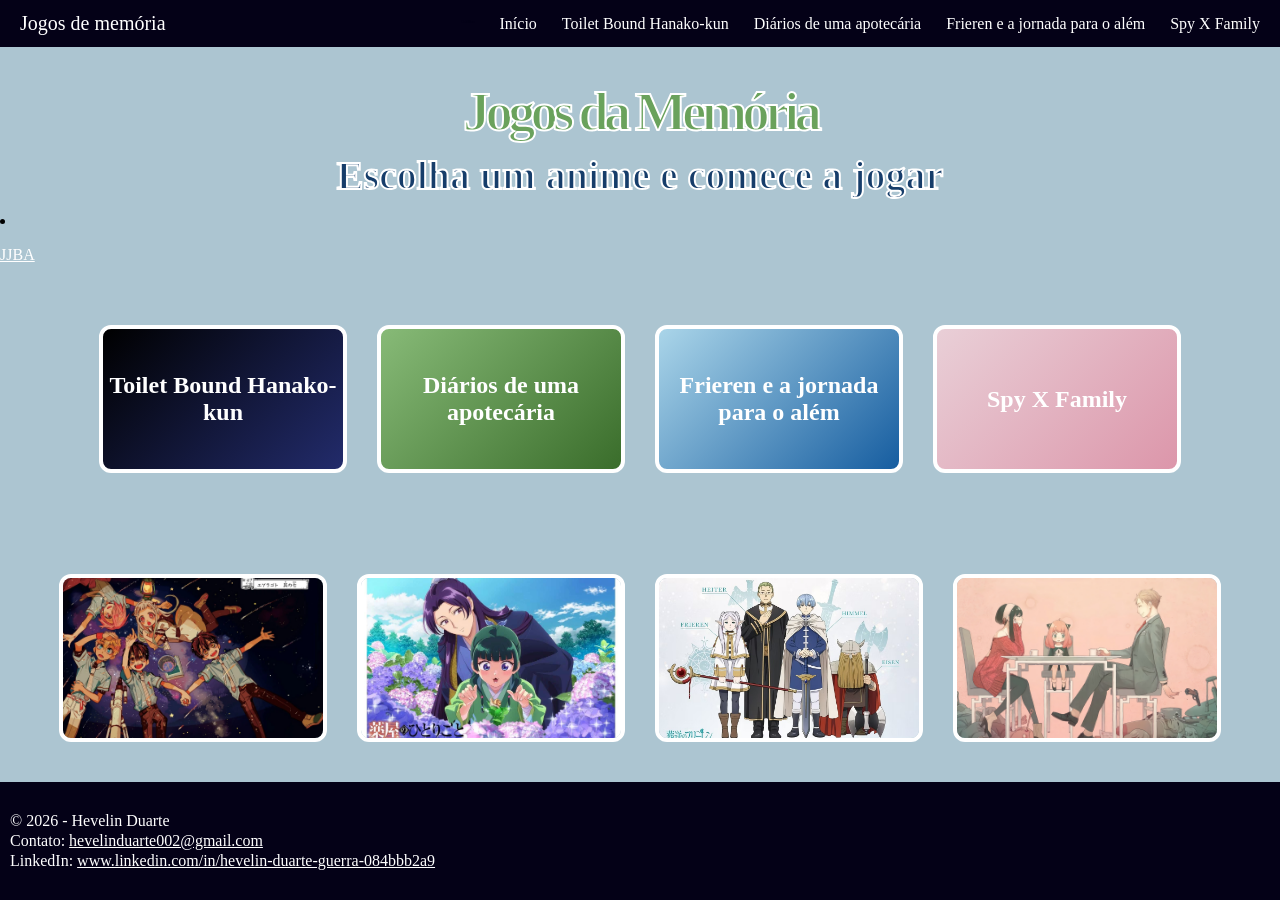
==== JogosDaMemoria_Animes/index.html @ 1722360f "Update index.html" ====
<html lang="pt-br"> 
    <head> 
        <meta charset="UTF-8"> 
        <meta name="viewport" content="width=device-width, initial-scale=1.0"> 
        <title>Jogos da Memória</title> 
        <link rel="stylesheet" href="css/style.css"> 
    </head>
    <body> 
        <nav class="navbar"> 
            <div class="nav-container"> 
                <a href="https://jogos-da-memoria-animes-3wt7.vercel.app/" class="logo">Jogos de memória</a>
                <ul class="nav-links">
                    <li class="Segredo">
                        <a href="#" onclick="abrirPerguntas(event)"><p>Católico</p>
                        </a>
                    </li>
                    <li><a href="https://jogos-da-memoria-animes-3wt7.vercel.app/">Início</a></li>
                    <li><a href="https://jogos-da-memoria-animes-p3ok.vercel.app/">Toilet Bound Hanako-kun</a></li>
                    <li><a href="https://jogos-da-memoria-animes-eill.vercel.app/">Diários de uma apotecária</a></li>
                    <li><a href="https://jogos-da-memoria-animes-7766.vercel.app/">Frieren e a jornada para o além</a></li>
                    <li><a href="https://jogos-da-memoria-animes-so8a.vercel.app/">Spy X Family</a></li>
                </ul> 
            </div> 
        </nav>
        <header> 
            <br> 
            <h1 class="titulo-principal">Jogos da Memória</h1> 
            <h2 class="titulo-secundario">Escolha um anime e comece a jogar</h2> 
            <li class="Segredo2">
                <a href="#" onclick="abrirPerguntas1(event)"><p>JJBA</p>
                </a>
            </li>
            
        </header>
        <main class="jogos"> 
            <a href="https://jogos-da-memoria-animes-p3ok.vercel.app/" class="card hanako">
                <h2>Toilet Bound Hanako-kun</h2>
            </a>

            <a href="https://jogos-da-memoria-animes-eill.vercel.app/" class="card maomao">
                <h2>Diários de uma apotecária</h2>
            </a>
            <a href="https://jogos-da-memoria-animes-7766.vercel.app/" class="card frieren">
                <h2>Frieren e a jornada para o além</h2>
            </a>
            <a href="https://jogos-da-memoria-animes-so8a.vercel.app/" class="card anya">
                <h2>Spy X Family</h2>
            </a>
           
        </main>
        <section class="jogos-imagem">

            <a href="https://jogos-da-memoria-animes-p3ok.vercel.app/" class="card-img">
                <img src="img/Hanako.jpg" alt="Hanako">
                <span>Toilet Bound Hanako-kun</span>
            </a>
            <a href="https://jogos-da-memoria-animes-eill.vercel.app/" class="card-img">
                <img src="img/maomao.jpg" alt="Maomao">
                <span>Diários de uma apotecária</span>
            </a>
            <a href="https://jogos-da-memoria-animes-7766.vercel.app/" class="card-img">
                <img src="img/frieren.jpg" alt="Frieren">
                <span>Frieren e a jornada para o além</span>
            </a>
            <a href="https://jogos-da-memoria-animes-so8a.vercel.app/" target="_blank" class="card-img">
                <img src="img/Anya.jpg" alt="Anya">
                <span>Spy X Family</span>
            </a>
        </section>
        <footer style="color: black;"> 
        <br> 
            <p>© 2026 - Hevelin Duarte </p> 
            <p>Contato: <a href="hevelinduarte002@gmail.com">hevelinduarte002@gmail.com</a></p> 
            <p>LinkedIn: <a href="www.linkedin.com/in/hevelin-duarte-guerra-084bbb2a9">www.linkedin.com/in/hevelin-duarte-guerra-084bbb2a9</a></p> 
            <br> 
        </footer>
            <script>
                    function abrirPerguntas(event) {
                        event.preventDefault();
                        const perguntas = [
                            { pergunta: "Qual santo é conhecido por cuidar dos animais?", resposta: 
                            ["francisco", "sao francisco", "sao francisco de assis", "assis"] },
                            { pergunta: "Qual santa é padroeira da música?", resposta: ["cecilia", "santa cecilia"]},
                            { pergunta: "Qual santo é o pai adotivo de Jesus?", resposta: ["jose", "sao josé", "sao jose"]},
                            { pergunta: "Qual santa é associada à visão?", resposta: ["luzia", "santa luzia", "lúcia", "santa lúcia"]},
                            { pergunta: "Qual santo é amigo dos jovens?", resposta: ["bosco", "joão bosco", "dom bosco", "joao"]},
                            { pergunta: "Quem escreveu 'Confissões?", resposta: ["agostinho", "santo agostinho"]},
                            { pergunta: "Qual santa fundou as Clarissas?", resposta: ["clara", "santa clara"]},
                            { pergunta: "Qual papa sucedeu o 'Papa do Sorriso'?", resposta: ["joao paulo ii", "sao joao paulo ii", "joão paulo ii"]},
                            { pergunta: "Qual título mariano está ligado ao escapulário?", resposta: ["carmo", "nossa senhora do carmo", "nossa senhora"]},
                            { pergunta: "Qual foi o santo que cantou 'Preferisco il Paradiso'?", resposta: ["filipe", "neri", "felipe", "sao filipe neri", "sâo filipe néri"]}
                        ];
                    
                    const sorteada = perguntas[Math.floor(Math.random() * perguntas.length)];
                    let respostaUsuario = prompt(sorteada.pergunta);
                    if (respostaUsuario) {
                        let resposta = respostaUsuario.toLowerCase().trim();
                        let acertou = sorteada.resposta.some(r => resposta.includes(r));
                        if(acertou) {
                            alert("Correto! Entrando...");
                            window.location.href = "https://jogo-da-memoria-dos-santos.vercel.app/";
                        } else {
                            alert("Resposta incorreta!");
                            window.location.reload();
                        }
                    } else{
                        alert("Você cancelou");
                        window.location.reload();
                    }}
                    function abrirPerguntas1(event) {
                        event.preventDefault();
                        const questoes = [
                            { questao: "Qual é o nome do Stand evoluído do Giorno?", resposta1: 
                            ["golden experience requiem"] },
                            { questao: "Qual é o nome do stand do Jotaro? ", 
                            resposta1: ["star platinum"]},
                            { questao: "Qual é o nome do Stand evoluído do Polnareff?", 
                            resposta1: ["silver chariot requiem"]},
                            { questao: "Qual é o nome do Zeppeli da parte 7?", 
                            resposta1: ["gyro", "gyro zeppeli"]},
                            { questao: "Qual é o nome da cidade da parte 4 de JJBA?", 
                            resposta1: ["morioh cho", "morioh"]},
                            { questao: "Quem é a 'mãe' da parte 5 de JJBA?", 
                            resposta1: ["bruno", "bucciarati", "bruno bucciarati"]},
                            { questao: "De qual número o Mista mais 'gosta' (Ironia)?", 
                            resposta1: ["4", "quatro"]},
                            { questao: "Qual foi o meio inesperado que levou à derrota do vilão da Parte 4", 
                            resposta1: ["ambulancia", "ambulância"]},
                            { questao: "Qual personagem aparece nas Partes 1 e 3 e influencia ou é mencionado em várias outras partes?", resposta1: ["dio", "diooooo", "dio brando"]},
                            { questao: "Qual JoJo é conhecido por ser o mais cavalheiro e gentil comparando com os outros JoJo's?", 
                            resposta1: ["jonathan", "jonathan joestar"]},
                            { questao: "Qual personagem virou chefe da máfia aos 15 anos?", 
                            resposta1: ["giorno", "giorno giovanna"]},
                            { questao: "Qual personagem derrotou um ser supremo?", 
                            resposta1: ["joseph", "joseph joestar"]},
                            { questao: "Qual é o nome da criança da parte 6? ", 
                            resposta1: ["emporio", "emporio alnino"]},
                            { 
                            questao: "Qual Stand da Parte 3 é considerado fraco pelo próprio usuário, mas se torna mortal por atacar de dentro?", 
                            resposta1: ["the lovers", "lovers", "amantes", "os amantes"]},
                            { questao: "Qual é o personagem favorito do Araki que aparece na Parte 4, tem histórias próprias e reaparece futuramente na obra?", 
                            resposta1: ["rohan", "rohan kishibe", "kishibe rohan"]},
                            { questao: "Qual personagem enfrentou um bebê usuário de Stand?", 
                            resposta1: ["kakyoin", "noriaki kakyoin"]},
                            { questao: "Qual personagem brinca de aviãozinho até depois de mais velho?", 
                            resposta1: ["narancia", "narancia ghirga"]},
                            { questao: "Quais JoJo's reaparecem como suas formas alternativas mesmo após suas histórias?", 
                            resposta1: ["jonathan, josuke, giorno",
                                                    "jonathan joestar, josuke higashikata, giorno giovanna",
                                                    "jonathan, josuke higashikata, giorno",
                                                    "jonathan joestar, josuke, giorno",
                                                    "jonathan, josuke",
                                                    "jotaro, jolyne",
                                                    "jolyne, jotaro",
                                                    "jolyne kujo, jotaro kujo",
                                                    "jotaro, jolyne, jonathan, josuke",
                                                    "jotaro, jolyne, jonathan, josuke, giorno",
                                                    "jonathan, jotaro, josuke, giorno, jolyne"]
                            },
                            { questao: "Qual é o nome do 'dinossauro' em JoJo?", 
                            resposta1: [
                                                    "diego",
                                                    "diego brando",
                                                    "dio",
                                                    "dio brando",
                                                    "dio parte 7",
                                                    "diego brando parte 7"]
                            }, 
                            { questao: "Quais personagens de JoJo têm natureza diferente dos usuários de Stand comuns, mesmo possuindo habilidades semelhantes?", 
                            resposta1: [
                                                    "mikitaka, ff",
                                                    "mikitaka hazekura, foo fighters",
                                                    "alienigena, ff",
                                                    "mikitaka, foo fighters"]
                            }
                        ];
                    // resposta.normalize("NFD").replace(/[\u0300-\u036f]/g, "")
                    const sorteada2 = questoes[Math.floor(Math.random() * questoes.length)];
                    let resposta1Usuario = prompt(sorteada2.questao);
                    if (resposta1Usuario) {
                        let resposta1 = resposta1Usuario.toLowerCase().trim();
                        let acertou = sorteada2.resposta1.some(r => resposta1.includes(r));
                        if(acertou) {
                            
                            alert("Correto! Você descobriu meu antigo anime favorito! Entrando...");
                            window.location.href = "https://jjba-pi.vercel.app/";
                        } else {
                            alert("Resposta incorreta!");
                            window.location.reload();
                        }
                     
                    } else{
                        alert("Você cancelou");
                        window.location.reload();
                    }}

        </script>
    </body>  
</html>
---- JogosDaMemoria_Animes/css/style.css ----
body {
    margin: 0;
    padding: 0;
    display: flex;
    flex-direction: column;
    min-height: 100vh;
    height: 100%;
    background-color: rgb(172, 197, 209);
}
h1{
    
    text-align: center;
    letter-spacing: -5px ; 
    margin: 0 !important  ;        /* Remove o espaço externo entre as linhas */
    line-height: 0.8 !important;     /* "Aperta" o espaço vertical entre as palavras */
    padding: 5px 0 !important;      /* Ajuste fino se precisar de um respiro mínimo */
    
    font-family:serif !important ;
}
.titulo-principal {
    font-size: 55px;
    color: #6aa25c;
    -webkit-text-stroke: 2px rgb(255, 255, 255);
}

.titulo-secundario {
    font-size: 40px;
    color: rgb(22, 61, 106);
    -webkit-text-stroke: 2px rgb(255, 255, 255);
    text-align: center;
    
    margin: 3;        
       
    padding: 10px 0 !important;     
    font-family:serif !important ;
}

header{
    background-color: rgb(172, 197, 209);
    margin: 0; /* Garante que não haja espaço fora */
    padding: 20px 0;
    width: 100%;
}


.grade-imagens {
    flex: 1; 
    padding: 0px;
    
 
}
.grade-imagens img{
    width: 139px;
    height: auto;
    object-fit: cover;
    cursor: pointer;
    filter: brightness(0.9);
    border-radius: 8px;
    border: 3px solid #ffffff;
    
}
table{
    margin: auto;
}
.container-principal {
    display: flex;          /* Coloca a tabela e a barra lado a lado */
    align-items: stretch;   /* Faz a barra lateral esticar até o final */
    display: flex;
    flex: 1; /* Faz o container ocupar todo o resto da altura */
    background-color: rgb(0, 0, 0) !important; 
}

footer{
    background-color:rgb(4, 1, 23);
    margin: 0; /* Garante que não haja espaço fora */
    padding: 10px 0px;
    width: 100%;
    
}
footer p{
    text-align: justify;
    text-indent: 10px;
    color: rgb(255, 255, 255);
    margin: 2px 0px ;
}
a {
    color: white !important;
}
td {
    padding: 0.5px;
}
.espaco{
    width: 38px;
}
.linha-espaco{
    height: 30px;
}
.navbar {
    background-color: rgb(4, 1, 23); /* mesma cor do container */
    padding: 12px 20px;
}

.nav-container {
    display: flex;
    justify-content: space-between;
    align-items: center;
}

.logo {
    font-family: Georgia, serif;
    font-size: 20px;
    color: rgb(255, 255, 255) !important;
    text-decoration: none;
}

.nav-links {
    list-style: none;
    display: flex;
    gap: 25px;
    margin: 0;
}

.nav-links li a {
    color: rgb(255, 255, 255) !important;
    text-decoration: none;
    font-size: 16px;
    transition: 0.3s;
}

.nav-links li a:hover {
    color: #aaaaaa;
}
.jogos {
    display: flex;
    justify-content: center;
    gap: 30px;
    flex-wrap: wrap;
    margin: 25px 40px 10px 40px;
    flex: 1;
}
.jogos-imagem {
    margin: 10px 40px 40px 40px; /* reduz em cima */
}

.card {
    width: 240px;
    height: 140px;
    color: white;
    text-decoration: none;
    display: flex;
    align-items: center;
    justify-content: center;
    border-radius: 12px;
    transition: 0.3s;
    border: 2px solid white;
    text-align: center;
}

.card:hover {
    transform: scale(1.05);
    background-color: black;
}
/* 🟣 HANAKO */
.hanako {
    background: linear-gradient(135deg, black, rgb(34, 43, 107));
    border: 4px solid rgb(255, 255, 255);
}

.hanako:hover {
    background: linear-gradient(135deg, #24264b, rgb(5, 5, 61));
    transform: scale(1.05);
}

/* 🟤 MAOMAO */
.maomao {
    background: linear-gradient(135deg, rgb(135, 186, 119), rgb(58, 109, 43));
    border: 4px solid rgb(255, 255, 255);
}

.maomao:hover {
    background: linear-gradient(135deg, #d09c73bc, #ab6c3bbc);
    transform: scale(1.05);
}

/* ⚪ FRIEREN */
.frieren {
    background: linear-gradient(135deg, #aad5e9, #165da0);
    color: black;
    border: 4px solid rgb(255, 255, 255);
}

.frieren:hover {
    background: linear-gradient(135deg, #c1ebff, #4a7bd1);
    transform: scale(1.05);
}
.anya {
    background: linear-gradient(135deg, rgb(233, 207, 215), rgb(220, 150, 170));
    color: black;
    border: 4px solid rgb(255, 255, 255);
}

.anya:hover {
    background: linear-gradient(135deg, rgb(120, 160, 140),rgb(172, 206, 189));
    transform: scale(1.05);
}
.jogos-imagem {
    display: flex;
    justify-content: center;
    gap: 30px;
    flex-wrap: wrap;
    margin: 40px;
}

/* CARD */
.card-img {
    width: 260px;
    height: 160px;
    border-radius: 12px;
    overflow: hidden;
    position: relative;
    text-decoration: none;
    display: block;
    border: 4px solid rgb(255, 255, 255);
}

/* IMAGEM */
.card-img img {
    width: 100%;
    height: 100%;
    object-fit: cover;
    transition: 0.4s;
}

/* TEXTO */
.card-img span {
    position: absolute;
    bottom: 0;
    width: 100%;
    background: rgba(0,0,0,0.6);
    color: white;
    text-align: center;
    padding: 8px;
    font-size: 16px;
}


/* HOVER */
.card-img:hover img {
    transform: scale(1.1);
    filter: brightness(0.7);
}
.segredo{
    color: rgb(4, 1, 23) !important ;
}
.segredo p{
    color: rgb(4, 1, 23) !important ;
    font-size: 4px;
}
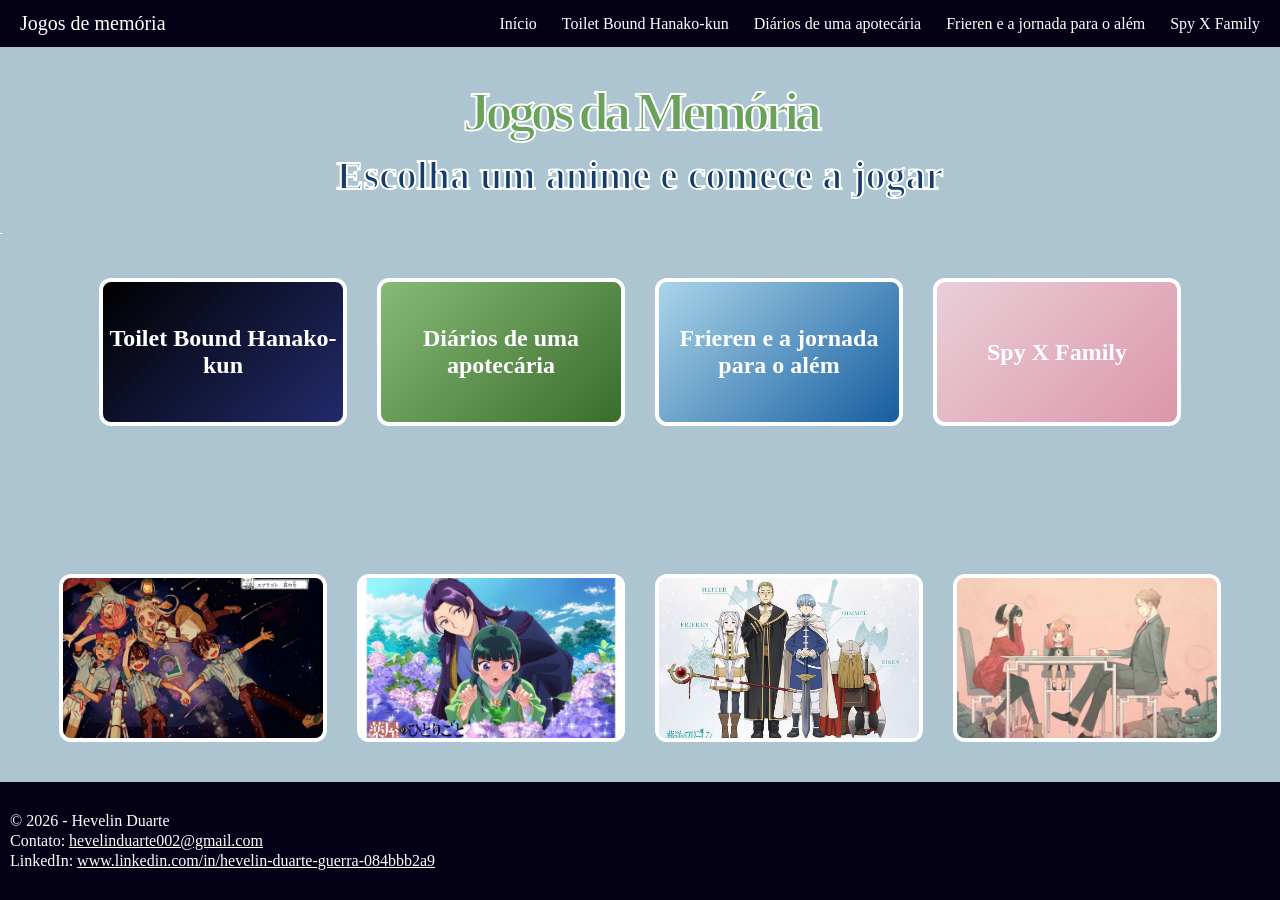
==== commit b3e5352b: "Update index.html" ====
--- a/JogosDaMemoria_Animes/index.html
+++ b/JogosDaMemoria_Animes/index.html
@@ -19,7 +19,9 @@
                     <li><a href="https://jogos-da-memoria-animes-eill.vercel.app/">Diários de uma apotecária</a></li>
                     <li><a href="https://jogos-da-memoria-animes-7766.vercel.app/">Frieren e a jornada para o além</a></li>
                     <li><a href="https://jogos-da-memoria-animes-so8a.vercel.app/">Spy X Family</a></li>
+                    
                 </ul> 
+                
             </div> 
         </nav>
         <header> 
@@ -66,7 +68,9 @@
                 <img src="img/Anya.jpg" alt="Anya">
                 <span>Spy X Family</span>
             </a>
+
         </section>
+
         <footer style="color: black;"> 
         <br> 
             <p>© 2026 - Hevelin Duarte </p> 
@@ -74,126 +78,158 @@
             <p>LinkedIn: <a href="www.linkedin.com/in/hevelin-duarte-guerra-084bbb2a9">www.linkedin.com/in/hevelin-duarte-guerra-084bbb2a9</a></p> 
             <br> 
         </footer>
-            <script>
-                    function abrirPerguntas(event) {
-                        event.preventDefault();
-                        const perguntas = [
-                            { pergunta: "Qual santo é conhecido por cuidar dos animais?", resposta: 
-                            ["francisco", "sao francisco", "sao francisco de assis", "assis"] },
-                            { pergunta: "Qual santa é padroeira da música?", resposta: ["cecilia", "santa cecilia"]},
-                            { pergunta: "Qual santo é o pai adotivo de Jesus?", resposta: ["jose", "sao josé", "sao jose"]},
-                            { pergunta: "Qual santa é associada à visão?", resposta: ["luzia", "santa luzia", "lúcia", "santa lúcia"]},
-                            { pergunta: "Qual santo é amigo dos jovens?", resposta: ["bosco", "joão bosco", "dom bosco", "joao"]},
-                            { pergunta: "Quem escreveu 'Confissões?", resposta: ["agostinho", "santo agostinho"]},
-                            { pergunta: "Qual santa fundou as Clarissas?", resposta: ["clara", "santa clara"]},
-                            { pergunta: "Qual papa sucedeu o 'Papa do Sorriso'?", resposta: ["joao paulo ii", "sao joao paulo ii", "joão paulo ii"]},
-                            { pergunta: "Qual título mariano está ligado ao escapulário?", resposta: ["carmo", "nossa senhora do carmo", "nossa senhora"]},
-                            { pergunta: "Qual foi o santo que cantou 'Preferisco il Paradiso'?", resposta: ["filipe", "neri", "felipe", "sao filipe neri", "sâo filipe néri"]}
-                        ];
+        <script>
+            function abrirPerguntas(event) {
+                event.preventDefault();
+                const perguntas = [
+                    { pergunta: "Qual santo é conhecido por cuidar dos animais?", resposta: 
+                    ["francisco", "sao francisco", "sao francisco de assis", "assis"] },
+                    { pergunta: "Qual santa é padroeira da música?", resposta: ["cecilia", "santa cecilia"]},
+                    { pergunta: "Qual santo é o pai adotivo de Jesus?", resposta: ["jose", "sao josé", "sao jose"]},
+                    { pergunta: "Qual santa é associada à visão?", resposta: ["luzia", "santa luzia", "lúcia", "santa lúcia"]},
+                    { pergunta: "Qual santo é amigo dos jovens?", resposta: ["bosco", "joão bosco", "dom bosco", "joao"]},
+                    { pergunta: "Quem escreveu 'Confissões?", resposta: ["agostinho", "santo agostinho"]},
+                    { pergunta: "Qual santa fundou as Clarissas?", resposta: ["clara", "santa clara"]},
+                    { pergunta: "Qual papa sucedeu o 'Papa do Sorriso'?", resposta: ["joao paulo ii", "sao joao paulo ii", "joão paulo ii"]},
+                    { pergunta: "Qual título mariano está ligado ao escapulário?", resposta: ["carmo", "nossa senhora do carmo", "nossa senhora"]},
+                    { pergunta: "Qual foi o santo que cantou 'Preferisco il Paradiso'?", resposta: ["filipe", "neri", "felipe", "sao filipe neri", "sâo filipe néri"]}
+                ];
                     
-                    const sorteada = perguntas[Math.floor(Math.random() * perguntas.length)];
-                    let respostaUsuario = prompt(sorteada.pergunta);
-                    if (respostaUsuario) {
-                        let resposta = respostaUsuario.toLowerCase().trim();
-                        let acertou = sorteada.resposta.some(r => resposta.includes(r));
-                        if(acertou) {
-                            alert("Correto! Entrando...");
-                            window.location.href = "https://jogo-da-memoria-dos-santos.vercel.app/";
+                let perguntasRestantes = [...questoes];
+                const sorteada2 = pegarPergunta();
+
+                function pegarPergunta() {
+                    if (perguntasRestantes.length === 0) {
+                        perguntasRestantes = [...questoes]; // reinicia quando acabar
+                    }
+                    const index = Math.floor(Math.random() * perguntasRestantes.length);
+                    const pergunta = perguntasRestantes[index];
+                    perguntasRestantes.splice(index, 1); // remove a pergunta usada
+                    return pergunta;
+                }
+                let respostaUsuario = prompt(sorteada.pergunta);
+                if (respostaUsuario) {
+                    let resposta = respostaUsuario.toLowerCase().trim();
+                    let acertou = sorteada.resposta.some(r => resposta.includes(r));
+                    if(acertou) {
+                        alert("Correto! Entrando...");
+                        window.location.href = "https://jogo-da-memoria-dos-santos.vercel.app/";
+                    } else {
+                        alert("Resposta incorreta!");
+                        window.location.reload();}
+                } else{
+                    alert("Você cancelou");
+                    window.location.reload();
+                }}
+            
+            function abrirPerguntas1(event) {
+                event.preventDefault();
+                const faceis = [
+                    /*1*/{q: "Qual é o nome do Stand do Jotaro? ", r: ["star platinum"]},
+                    /*2*/{q: "Qual JoJo é conhecido por ser o mais cavalheiro? ", r: ["jonathan", "jonathan joestar"]},
+                    /*3*/{q: "Qual JoJo virou chefe da máfia aos 15 anos?", r: ["giorno giovanna", "giorno"]},
+                    /*4*/{q: "Qual personagem derrotou um ser supremo? ", r: ["joseph", "joseph joestar"]},
+                    /*5*/{q: "Qual foi a parte que teve uma cena 'escondida' pela primeira vez na abertura?", r: ["parte 3", "stardust crusaders"]},
+                    /*6*/{q: "Em qual parte de JJBA os personagens se despedem dando joinha?", r: ["diamond is unbreakable", "parte 4"]}
+                ]
+                const medias = [
+                    /*7*/{q: "Qual personagem conversa com um sapo?", r: ["doppio"]},
+                    /*8*/{q: "Qual é o nome da cidade da parte 7 de JJBA?", r: ["morioh cho", "morioh"]},
+                    /*9*/{q: "Quem é a 'mãe' da parte 5 de JJBA?", r: ["bruno", "bucciarati", "bruno bucciarati"]},
+                    /*10*/{q: "De qual número o Mista mais 'gosta'? (Ironia)?", r:["4", "quatro"]},
+                    /*11*/{q: "Qual foi o meio inesperado que levou à derrota do vilão da Parte 4?", r: ["ambulância", "ambulancia"]},
+                    /*12*/{q: "Qual Stand da parte 3 é considerado fraco pelo próprio usuário, mas se torna morta por atacar de dentro?", r: ["lovers", "the lovers", "os amantes", "amantes"]},
+                    /*13*/{q: "Qual personagem enfrentou um bebê usuário de Stand? ", r: ["kakyoin", "noriaki kakyoin", "noriaki"] },
+                    /*14*/{q: "Qual personagem brinca de aviãozinho até depois de mais velho?", r: ["narancia", "narancia ghirga"]},
+                    /*15*/{q: "Qual é o nome do Zeppeli da parte 7?", r: ["gyro", "gyro zeppeli"]},
+                ]
+                const dificeis = [
+                    /*16*/{q: "Qual é o nome do Stand evoluído do Giorno?", r: ["golden experience requiem", "ger"]},
+                    /*17{q: "Qual é o nome da abertura da parte 4 que o Kira reverte o tempo? Ou o número do episódio", r: ["great days", "36"]},*/
+                    /*18*/{q: "Qual é o nome do Stand evoluído do Polnareff?", r: ["silver chariot requim", "scr"]},
+                    /*19*/{q: "Qual é o personagem que aparece nas partes 1 e 3, sendo mencionado em quase todas as outras partes, e aparecendo de forma alternativa na parte 7?", r: ["dio", "dio brando", "dioooo"]},
+                    /*20*/{q: "Qual é o nome da criança da parte 6? ", r: ["emporio", "emporio alnino"]},
+                ]
+
+                const muitoDificeis = [
+                    /*21*/{q: "Em qual episódio ocorre a cena simbólica onde personagens falecidos de Morioh aparecem dando joinha?", r: ["39", "episodio 39", "ultimo episodio", "episodio final", "episódio final", "último episódio"]},
+                    /*22*/{q: "Qual é o personagem favorito do Araki que aparece na Parte 4, tem um anime próprio e reaparece na parte 9?", r: ["rohan", "rohan kishibe", "kishibe rohan"]},
+                    /*23*/{q: "Quais JoJo's reaparecem como suas formas alternativas mesmo após suas histórias? (Diga pelo menos 2)", r: ["jonathan, josuke, giorno", "jonathan joestar, josuke higashikata, giorno giovanna", "jonathan, josuke higashikata, giorno", "jonathan joestar, josuke, giorno", "jonathan, josuke",]},
+                    /*24*/{q: "Qual é o nome do 'dinossauro' em JoJo?", r: ["diego", "diego brando","dio","dio parte 7", "diego brando parte 7"]}, 
+                    /*25*/{ q: "Quais personagens de JoJo têm natureza diferente dos usuários de Stand comuns, mesmo possuindo habilidades semelhantes?", r: ["mikitaka, ff", "mikitaka hazekura, foo fighters", "alienigena, ff", "mikitaka, foo fighters", "ff, alienigena"]},
+                    /*26*/{q: "Qual é o nome da abertura da parte 4 que o Kira reverte o tempo? Ou o número do episódio", r: ["great days", "36"]},
+
+                ]
+                let quantidadePerguntas = 3;
+                function primeiraPergunta() {
+                    let pergunta_01 = prompt("Você gosta de JoJo's Bizarre Adventure? (sim/nao)").toLowerCase().trim();
+                    if (["nao", "não"].includes(pergunta_01)) 
+                        {alert("Então tchau!"); window.location.reload(); return false;}
+                    let pergunta_02 = prompt("Você é fã de JJBA? (sim/nao)").toLowerCase().trim();
+                    if (pergunta_02 === "sim") 
+                        {quantidadePerguntas = 10; alert("Então responderá mais questões difíceis! Prepare-se!");
+                    }
+                    return true; }
+                    if (!primeiraPergunta()) return;
+                    let todas = [...faceis, ...medias, ...dificeis, ...muitoDificeis];
+                    let acertos = 0;
+                    for (let i = 0; i < quantidadePerguntas; i++) {
+                        let perguntaAtual = todas[Math.floor(Math.random() * todas.length)];
+                        let respostaUsuario = prompt(perguntaAtual.q);
+                        if (!respostaUsuario) {
+                            alert("Você cancelou");
+                            return;
+                        }
+                        let respostaFormatada = respostaUsuario.toLowerCase().trim();
+                        let acertou = perguntaAtual.r.some(r => respostaFormatada.includes(r));
+                        if (acertou) {
+                            alert("A resposta está....!");
+                            alert("E..xata!");
+                            acertos++;
                         } else {
-                            alert("Resposta incorreta!");
-                            window.location.reload();
+                            alert("A resposta está....!");
+                            alert("E..rrada!");
+                            return;
                         }
-                    } else{
-                        alert("Você cancelou");
-                        window.location.reload();
-                    }}
-                    function abrirPerguntas1(event) {
-                        event.preventDefault();
-                        const questoes = [
-                            { questao: "Qual é o nome do Stand evoluído do Giorno?", resposta1: 
-                            ["golden experience requiem"] },
-                            { questao: "Qual é o nome do stand do Jotaro? ", 
-                            resposta1: ["star platinum"]},
-                            { questao: "Qual é o nome do Stand evoluído do Polnareff?", 
-                            resposta1: ["silver chariot requiem"]},
-                            { questao: "Qual é o nome do Zeppeli da parte 7?", 
-                            resposta1: ["gyro", "gyro zeppeli"]},
-                            { questao: "Qual é o nome da cidade da parte 4 de JJBA?", 
-                            resposta1: ["morioh cho", "morioh"]},
-                            { questao: "Quem é a 'mãe' da parte 5 de JJBA?", 
-                            resposta1: ["bruno", "bucciarati", "bruno bucciarati"]},
-                            { questao: "De qual número o Mista mais 'gosta' (Ironia)?", 
-                            resposta1: ["4", "quatro"]},
-                            { questao: "Qual foi o meio inesperado que levou à derrota do vilão da Parte 4", 
-                            resposta1: ["ambulancia", "ambulância"]},
-                            { questao: "Qual personagem aparece nas Partes 1 e 3 e influencia ou é mencionado em várias outras partes?", resposta1: ["dio", "diooooo", "dio brando"]},
-                            { questao: "Qual JoJo é conhecido por ser o mais cavalheiro e gentil comparando com os outros JoJo's?", 
-                            resposta1: ["jonathan", "jonathan joestar"]},
-                            { questao: "Qual personagem virou chefe da máfia aos 15 anos?", 
-                            resposta1: ["giorno", "giorno giovanna"]},
-                            { questao: "Qual personagem derrotou um ser supremo?", 
-                            resposta1: ["joseph", "joseph joestar"]},
-                            { questao: "Qual é o nome da criança da parte 6? ", 
-                            resposta1: ["emporio", "emporio alnino"]},
-                            { 
-                            questao: "Qual Stand da Parte 3 é considerado fraco pelo próprio usuário, mas se torna mortal por atacar de dentro?", 
-                            resposta1: ["the lovers", "lovers", "amantes", "os amantes"]},
-                            { questao: "Qual é o personagem favorito do Araki que aparece na Parte 4, tem histórias próprias e reaparece futuramente na obra?", 
-                            resposta1: ["rohan", "rohan kishibe", "kishibe rohan"]},
-                            { questao: "Qual personagem enfrentou um bebê usuário de Stand?", 
-                            resposta1: ["kakyoin", "noriaki kakyoin"]},
-                            { questao: "Qual personagem brinca de aviãozinho até depois de mais velho?", 
-                            resposta1: ["narancia", "narancia ghirga"]},
-                            { questao: "Quais JoJo's reaparecem como suas formas alternativas mesmo após suas histórias?", 
-                            resposta1: ["jonathan, josuke, giorno",
-                                                    "jonathan joestar, josuke higashikata, giorno giovanna",
-                                                    "jonathan, josuke higashikata, giorno",
-                                                    "jonathan joestar, josuke, giorno",
-                                                    "jonathan, josuke",
-                                                    "jotaro, jolyne",
-                                                    "jolyne, jotaro",
-                                                    "jolyne kujo, jotaro kujo",
-                                                    "jotaro, jolyne, jonathan, josuke",
-                                                    "jotaro, jolyne, jonathan, josuke, giorno",
-                                                    "jonathan, jotaro, josuke, giorno, jolyne"]
-                            },
-                            { questao: "Qual é o nome do 'dinossauro' em JoJo?", 
-                            resposta1: [
-                                                    "diego",
-                                                    "diego brando",
-                                                    "dio",
-                                                    "dio brando",
-                                                    "dio parte 7",
-                                                    "diego brando parte 7"]
-                            }, 
-                            { questao: "Quais personagens de JoJo têm natureza diferente dos usuários de Stand comuns, mesmo possuindo habilidades semelhantes?", 
-                            resposta1: [
-                                                    "mikitaka, ff",
-                                                    "mikitaka hazekura, foo fighters",
-                                                    "alienigena, ff",
-                                                    "mikitaka, foo fighters"]
-                            }
-                        ];
-                    // resposta.normalize("NFD").replace(/[\u0300-\u036f]/g, "")
-                    const sorteada2 = questoes[Math.floor(Math.random() * questoes.length)];
-                    let resposta1Usuario = prompt(sorteada2.questao);
-                    if (resposta1Usuario) {
-                        let resposta1 = resposta1Usuario.toLowerCase().trim();
-                        let acertou = sorteada2.resposta1.some(r => resposta1.includes(r));
-                        if(acertou) {
+                    }
+
+                    alert("Você descobriu meu antigo anime favorito!")
+                    alert("E provou que é digno! Entrando...");
+                    desafio();
+                    function desafio(){
+                        let escolha = prompt("Prefere entrar ou realizar mais um desafio?(desafio/entrar)" )
+                        if (escolha === "desafio") {
+                            let quantidadePerguntas = 20;
+                            let todas = [...faceis, ...medias, ...dificeis, ...muitoDificeis];
+                            let acertos = 0;
+
+                            for (let i = todas.length - 1; i > 0; i--) {
+                                let j = Math.floor(Math.random() * (i + 1));
+                                [todas[i], todas[j]] = [todas[j], todas[i]];
                             
-                            alert("Correto! Você descobriu meu antigo anime favorito! Entrando...");
-                            window.location.href = "https://jjba-pi.vercel.app/";
-                        } else {
-                            alert("Resposta incorreta!");
-                            window.location.reload();
-                        }
-                     
-                    } else{
-                        alert("Você cancelou");
-                        window.location.reload();
-                    }}
-
+                            for (let i = 0; i < quantidadePerguntas; i++) {
+                                let perguntaAtual = todas[i];
+                                let respostaUsuario = prompt(perguntaAtual.q);
+                                if (!respostaUsuario) {
+                                    alert("Você cancelou");
+                                    return;}
+                                let respostaFormatada = respostaUsuario.toLowerCase().trim();
+                                let acertou = perguntaAtual.r.some(r => respostaFormatada.includes(r));
+                                if (acertou) {
+                                    alert("A resposta está....!");
+                                    alert("E..xata!");
+                                    acertos++;
+                                }else {
+                                    alert("A resposta está....!");
+                                    alert("E..rrada!");
+                                return;}}
+
+                            }alert("Provou que é MUITO digno! Entrando...");
+                            window.location.href = "https://jojo-gray.vercel.app/"
+                        }else{
+                            window.location.href = "https://jjba-pi.vercel.app/"}  
+                        }  
+                    }
         </script>
     </body>  
 </html>
--- a/JogosDaMemoria_Animes/css/style.css
+++ b/JogosDaMemoria_Animes/css/style.css
@@ -254,5 +254,12 @@
 }
 .segredo p{
     color: rgb(4, 1, 23) !important ;
-    font-size: 4px;
-}
+    font-size: 5px;
+}
+.segredo2{
+    color: rgb(172, 197, 209) !important ;
+}
+.segredo2 p{
+    color: rgb(172, 197, 209) !important ;
+    font-size: 1px;
+}
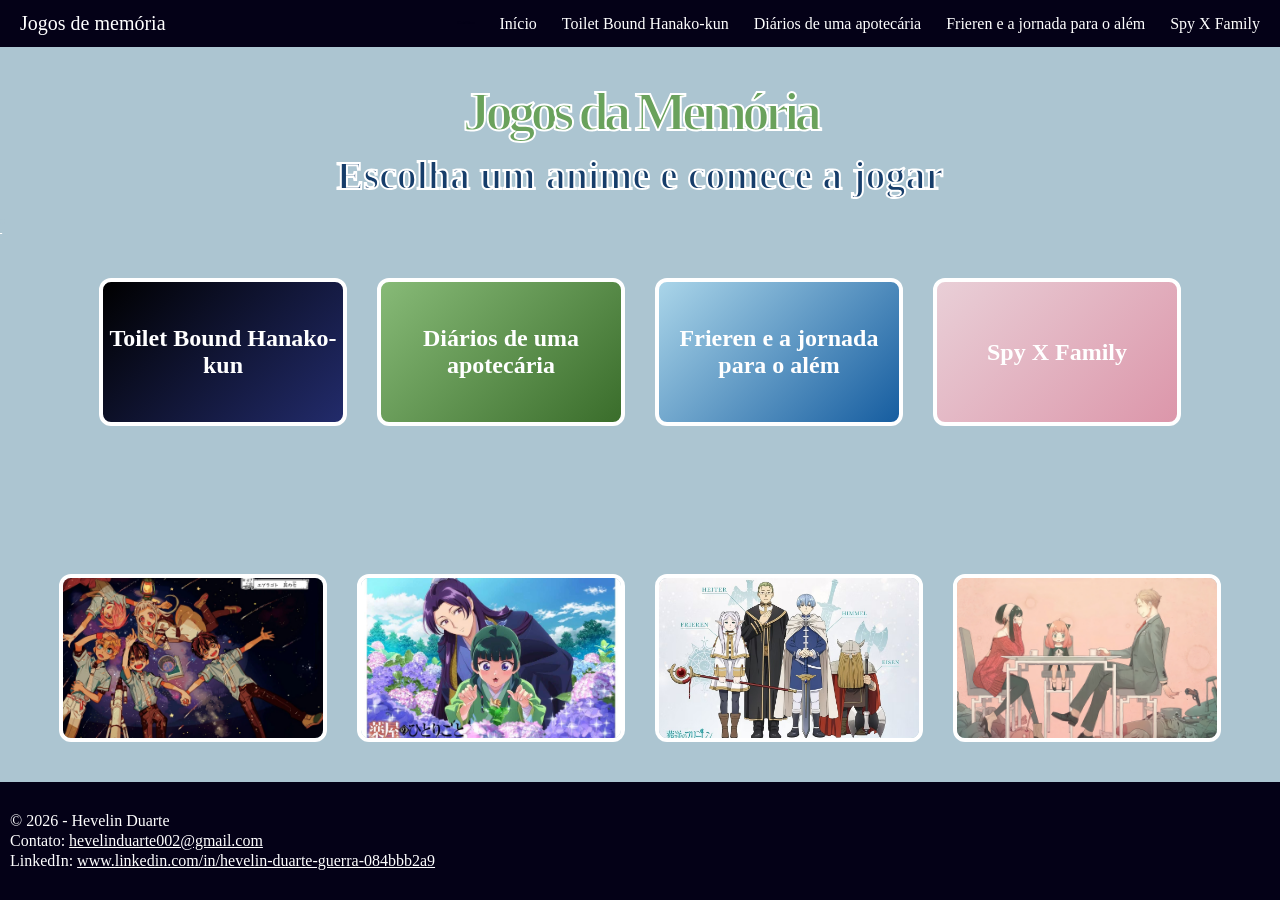
==== commit 2d8f891e: "Merge fc982eb1f02a157adc160f3ad287ec2da2ae3903 into ecc3471aca12e9ec42072fc7254795672fd3dd0b" ====
--- a/JogosDaMemoria_Animes/index.html
+++ b/JogosDaMemoria_Animes/index.html
@@ -3,7 +3,11 @@
         <meta charset="UTF-8"> 
         <meta name="viewport" content="width=device-width, initial-scale=1.0"> 
         <title>Jogos da Memória</title> 
-        <link rel="stylesheet" href="css/style.css"> 
+        <link rel="stylesheet" href="css/style.css">
+        <script>
+            window.va = window.va || function () { (window.vaq = window.vaq || []).push(arguments); };
+        </script>
+        <script defer src="https://cdn.vercel-insights.com/v1/script.js"></script> 
     </head>
     <body> 
         <nav class="navbar"> 
@@ -129,8 +133,10 @@
                     /*2*/{q: "Qual JoJo é conhecido por ser o mais cavalheiro? ", r: ["jonathan", "jonathan joestar"]},
                     /*3*/{q: "Qual JoJo virou chefe da máfia aos 15 anos?", r: ["giorno giovanna", "giorno"]},
                     /*4*/{q: "Qual personagem derrotou um ser supremo? ", r: ["joseph", "joseph joestar"]},
-                    /*5*/{q: "Qual foi a parte que teve uma cena 'escondida' pela primeira vez na abertura?", r: ["parte 3", "stardust crusaders"]},
-                    /*6*/{q: "Em qual parte de JJBA os personagens se despedem dando joinha?", r: ["diamond is unbreakable", "parte 4"]}
+                    /*5*/{q: "Qual foi a parte que teve uma cena 'escondida' pela primeira vez na abertura?", r: ["parte 3", "stardust crusaders", "3"]},
+                    /*6*/{q: "Em qual parte de JJBA os personagens se despedem dando joinha?", r: ["diamond is unbreakable", "parte 4"]},
+                    {q: "Qual personagem morre por causa de uma pedra em formato de cruz? ", r: ["caeser", "caesar zeppeli"]},
+                    {q: "O que o DIO joga no Jotaro no final da parte 3?", r: ["rolo compressor", "compressor", "road roller"]}
                 ]
                 const medias = [
                     /*7*/{q: "Qual personagem conversa com um sapo?", r: ["doppio"]},
@@ -146,15 +152,21 @@
                 const dificeis = [
                     /*16*/{q: "Qual é o nome do Stand evoluído do Giorno?", r: ["golden experience requiem", "ger"]},
                     /*17{q: "Qual é o nome da abertura da parte 4 que o Kira reverte o tempo? Ou o número do episódio", r: ["great days", "36"]},*/
-                    /*18*/{q: "Qual é o nome do Stand evoluído do Polnareff?", r: ["silver chariot requim", "scr"]},
+                    /*18*/{q: "Qual é o nome do Stand evoluído do Polnareff?", r: ["chariot requim"]},
                     /*19*/{q: "Qual é o personagem que aparece nas partes 1 e 3, sendo mencionado em quase todas as outras partes, e aparecendo de forma alternativa na parte 7?", r: ["dio", "dio brando", "dioooo"]},
                     /*20*/{q: "Qual é o nome da criança da parte 6? ", r: ["emporio", "emporio alnino"]},
+                    {q: "Qual é o nome do Stand do Okuyasu?", r: ["the hand"]},
+                    {q: "Qual é o nome da habilidade do Killer Queen que cria loops temporais?", r: ["bites the dust", "bite the dust"]},
+                    {q: "Qual é o nome do Stand do Kakyoin?", r: ["hierophant green", "hierofante verde"]}
                 ]
 
                 const muitoDificeis = [
                     /*21*/{q: "Em qual episódio ocorre a cena simbólica onde personagens falecidos de Morioh aparecem dando joinha?", r: ["39", "episodio 39", "ultimo episodio", "episodio final", "episódio final", "último episódio"]},
                     /*22*/{q: "Qual é o personagem favorito do Araki que aparece na Parte 4, tem um anime próprio e reaparece na parte 9?", r: ["rohan", "rohan kishibe", "kishibe rohan"]},
-                    /*23*/{q: "Quais JoJo's reaparecem como suas formas alternativas mesmo após suas histórias? (Diga pelo menos 2)", r: ["jonathan, josuke, giorno", "jonathan joestar, josuke higashikata, giorno giovanna", "jonathan, josuke higashikata, giorno", "jonathan joestar, josuke, giorno", "jonathan, josuke",]},
+                    /*23*/{q: "Quais JoJo's reaparecem como protagonistas, como suas formas alternativas mesmo após suas histórias? (Diga pelo menos 2)", r: ["jonathan, josuke, giorno",
+                                                                                                                                          "jonathan joestar, josuke higashikata, giorno giovanna",
+                                                                                                                                          "jonathan, josuke higashikata, giorno", "jonathan joestar, josuke, giorno", 
+                                                                                                                                          "jonathan, josuke",]},
                     /*24*/{q: "Qual é o nome do 'dinossauro' em JoJo?", r: ["diego", "diego brando","dio","dio parte 7", "diego brando parte 7"]}, 
                     /*25*/{ q: "Quais personagens de JoJo têm natureza diferente dos usuários de Stand comuns, mesmo possuindo habilidades semelhantes?", r: ["mikitaka, ff", "mikitaka hazekura, foo fighters", "alienigena, ff", "mikitaka, foo fighters", "ff, alienigena"]},
                     /*26*/{q: "Qual é o nome da abertura da parte 4 que o Kira reverte o tempo? Ou o número do episódio", r: ["great days", "36"]},
